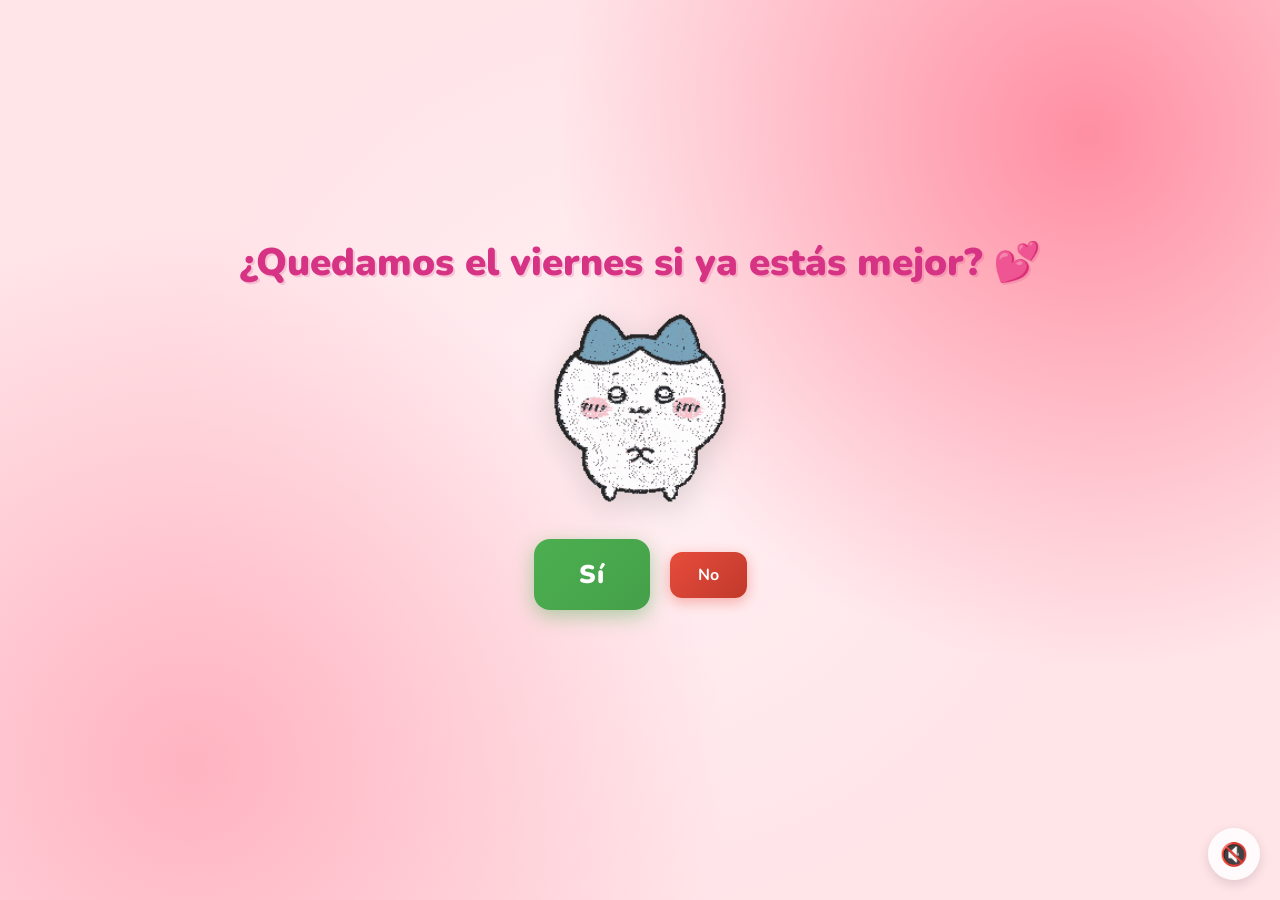
==== index.html @ 437bf0f8 "Refactor page interactions and localize GIF assets" ====
<!DOCTYPE html>
<html lang="es">
<head>
    <meta charset="UTF-8">
    <meta name="viewport" content="width=device-width, initial-scale=1.0, viewport-fit=cover">
    <title>¿Quedamos el viernes si ya estás mejor? 💕</title>
    <link rel="preconnect" href="https://fonts.googleapis.com">
    <link href="https://fonts.googleapis.com/css2?family=Nunito:wght@400;700;800;900&display=swap" rel="stylesheet">
    <link rel="icon" type="image/png" href="favicon.png">
    <link rel="stylesheet" href="style.css">
    <script src="script.js" defer></script>
</head>
<body>
    <div class="hearts-bg"></div>

    <div class="container">
        <h1>¿Quedamos el viernes si ya estás mejor? 💕</h1>

        <div class="gif-container">
            <img id="cat-gif" src="assets/gifs/stage-0-normal.gif" alt="Personaje adorable animado">
        </div>

        <div class="buttons">
            <button id="yes-btn" type="button">Sí</button>
            <button id="no-btn" type="button">No</button>
        </div>
        <div id="tease-toast" aria-live="polite"></div>
    </div>

    <audio id="bg-music" loop autoplay muted>
        <source src="music/beabadoobee - Glue Song (Lyrics).mp3" type="audio/mpeg">
    </audio>

    <button id="music-toggle" type="button" aria-label="Silenciar música" aria-pressed="true" title="Silenciar música">🔊</button>
</body>
</html>
---- style.css ----
* {
    margin: 0;
    padding: 0;
    box-sizing: border-box;
}

body {
    background-color: #FFE4E8;
    font-family: 'Nunito', sans-serif;
    min-height: 100vh;
    min-height: 100svh;
    display: flex;
    justify-content: center;
    align-items: center;
    overflow-x: hidden;
    overflow-y: auto;
    background-image:
        radial-gradient(circle at 15% 85%, #ffb3c1 0%, transparent 40%),
        radial-gradient(circle at 85% 15%, #ff8fa3 0%, transparent 40%),
        radial-gradient(circle at 50% 50%, #fff0f3 0%, transparent 60%);
}

/* Floating hearts background */
.hearts-bg {
    position: fixed;
    top: 0; left: 0; right: 0; bottom: 0;
    pointer-events: none;
    z-index: 0;
    overflow: hidden;
}

.hearts-bg::before,
.hearts-bg::after {
    content: '💕 💗 💖 💝 💓';
    position: absolute;
    font-size: 1.5rem;
    opacity: 0.15;
    animation: floatHearts 12s linear infinite;
    white-space: nowrap;
    top: 100%;
    left: 10%;
}

.hearts-bg::after {
    animation-delay: 6s;
    left: 60%;
    content: '💗 💕 💓 💖 💝';
}

@keyframes floatHearts {
    from { transform: translateY(0); opacity: 0.15; }
    to { transform: translateY(-110vh); opacity: 0; }
}

.container {
    position: relative;
    z-index: 1;
    text-align: center;
    padding: 40px 20px max(56px, calc(40px + env(safe-area-inset-bottom)));
}

h1 {
    font-size: 2.4rem;
    color: #d63384;
    font-weight: 900;
    margin-bottom: 20px;
    text-shadow: 2px 2px 0px rgba(214, 51, 132, 0.2);
    animation: wiggle 2s ease-in-out infinite;
}

@keyframes wiggle {
    0%, 100% { transform: rotate(-1deg); }
    50% { transform: rotate(1deg); }
}

.gif-container {
    margin: 20px auto;
    display: flex;
    justify-content: center;
    position: relative;
}

#cat-gif {
    width: 200px;
    height: 200px;
    object-fit: contain;
    filter: drop-shadow(0 8px 16px rgba(0,0,0,0.15));
    transition: opacity 0.3s ease;
}

.buttons {
    display: flex;
    gap: 20px;
    justify-content: center;
    align-items: center;
    margin-top: 30px;
    flex-wrap: wrap;
}

#yes-btn {
    --yes-font-size: 1.6rem;
    --yes-pad-y: 18px;
    --yes-pad-x: 45px;
    background: linear-gradient(135deg, #4CAF50, #45a049);
    color: white;
    border: none;
    border-radius: 16px;
    font-size: var(--yes-font-size);
    font-weight: 900;
    font-family: 'Nunito', sans-serif;
    padding: var(--yes-pad-y) var(--yes-pad-x);
    cursor: pointer;
    transition: transform 0.15s, box-shadow 0.15s;
    box-shadow: 0 6px 20px rgba(76, 175, 80, 0.45);
    letter-spacing: 1px;
}

#yes-btn:hover {
    transform: scale(1.06) translateY(-2px);
    box-shadow: 0 10px 28px rgba(76, 175, 80, 0.55);
}

#yes-btn:active {
    transform: scale(0.98);
}

#no-btn {
    --no-font-size: 1rem;
    background: linear-gradient(135deg, #e74c3c, #c0392b);
    color: white;
    border: none;
    border-radius: 12px;
    font-size: var(--no-font-size);
    font-weight: 700;
    font-family: 'Nunito', sans-serif;
    padding: 12px 28px;
    cursor: pointer;
    transition: background 0.2s, left 0.25s ease, top 0.25s ease;
    box-shadow: 0 4px 14px rgba(231, 76, 60, 0.4);
}

#no-btn:hover {
    background: linear-gradient(135deg, #c0392b, #a93226);
}


#tease-toast {
    margin-top: 14px;
    font-size: 1rem;
    color: #d63384;
    font-weight: 700;
    font-style: italic;
    opacity: 0;
    transform: translateY(6px);
    transition: opacity 0.3s ease, transform 0.3s ease;
    min-height: 1.5rem;
}

#tease-toast.show {
    opacity: 1;
    transform: translateY(0);
}

/* Music toggle button */
#music-toggle {
    position: fixed;
    bottom: calc(20px + env(safe-area-inset-bottom));
    right: 20px;
    background: rgba(255, 255, 255, 0.85);
    border: none;
    border-radius: 50%;
    width: 52px;
    height: 52px;
    font-size: 1.4rem;
    cursor: pointer;
    backdrop-filter: blur(10px);
    box-shadow: 0 4px 12px rgba(0, 0, 0, 0.12);
    transition: transform 0.2s;
    z-index: 100;
}

#music-toggle:hover {
    transform: scale(1.1);
}

/* Yes page specific */
.yes-container {
    padding-bottom: max(88px, calc(72px + env(safe-area-inset-bottom)));
}

.yes-container h1.yes-title {
    font-size: 2.8rem;
    animation: bounceTitle 0.6s ease infinite alternate;
}

@keyframes bounceTitle {
    from { transform: translateY(0) rotate(-1deg); }
    to { transform: translateY(-12px) rotate(1deg); }
}

.yes-message {
    font-size: 1.4rem;
    color: #e91e8c;
    font-weight: 700;
    margin-top: 24px;
    animation: fadeIn 1s ease 0.5s both;
}

@keyframes fadeIn {
    from { opacity: 0; transform: translateY(10px); }
    to { opacity: 1; transform: translateY(0); }
}

.yes-container #cat-gif {
    width: 260px;
    height: 260px;
}

.yes-container #cat-gif.ojitos-photo {
    width: min(300px, 74vw);
    height: min(390px, 48vh);
    height: min(390px, 48svh);
    object-fit: cover;
    object-position: center;
    border: 6px solid rgba(255, 255, 255, 0.92);
    border-radius: 32px;
    filter: none;
    box-shadow:
        0 14px 34px rgba(214, 51, 132, 0.28),
        0 0 0 4px rgba(255, 143, 163, 0.22);
}

.yes-container .gif-container::after {
    content: '💕';
    position: absolute;
    top: -16px;
    right: calc(50% - min(150px, 37vw) - 16px);
    font-size: 2rem;
    transform: rotate(12deg);
    text-shadow: 0 5px 14px rgba(214, 51, 132, 0.35);
}

@media (prefers-reduced-motion: reduce) {
    .hearts-bg::before,
    .hearts-bg::after,
    h1,
    .yes-container h1.yes-title,
    .yes-message {
        animation: none !important;
    }

    #cat-gif,
    #yes-btn,
    #no-btn,
    #music-toggle,
    #tease-toast {
        transition: none !important;
    }

    #yes-btn:hover,
    #music-toggle:hover {
        transform: none;
    }
}
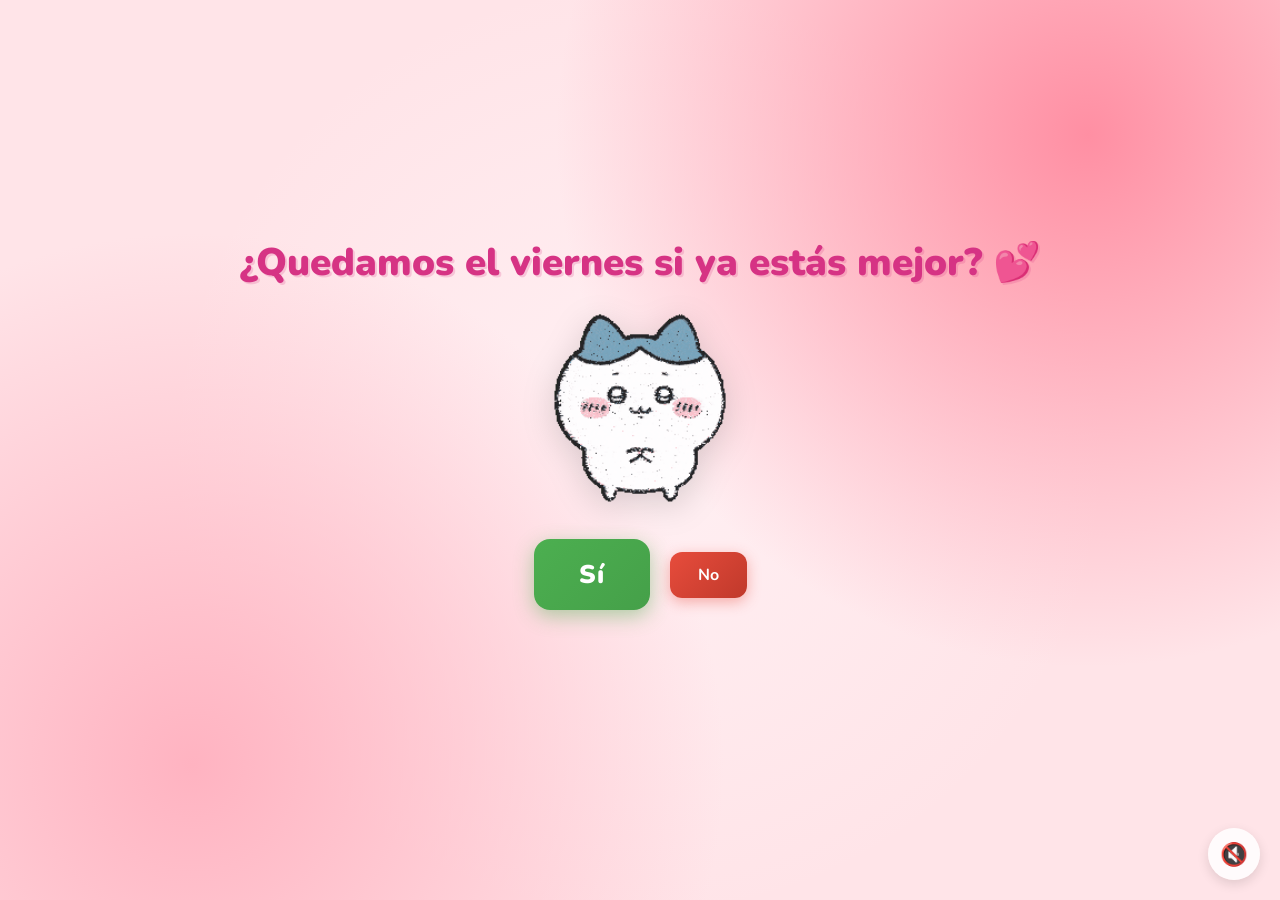
==== commit 88b20928: "Start music immediately on page load" ====
--- a/index.html
+++ b/index.html
@@ -27,7 +27,7 @@
         <div id="tease-toast" aria-live="polite"></div>
     </div>
 
-    <audio id="bg-music" loop autoplay muted>
+    <audio id="bg-music" loop autoplay preload="auto">
         <source src="music/beabadoobee - Glue Song (Lyrics).mp3" type="audio/mpeg">
     </audio>
 
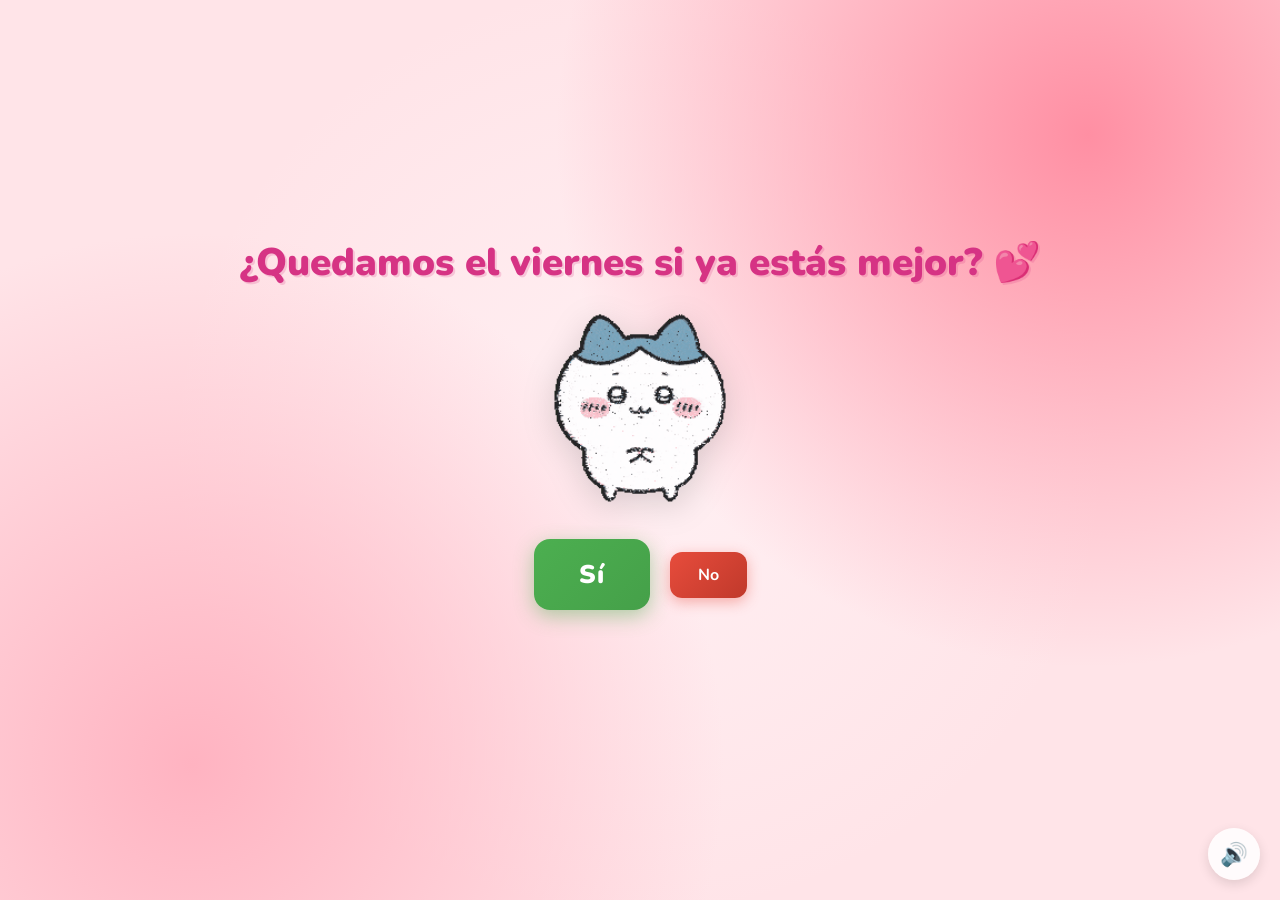
==== commit f09b0683: "Restore original autoplay behavior" ====
--- a/index.html
+++ b/index.html
@@ -27,7 +27,7 @@
         <div id="tease-toast" aria-live="polite"></div>
     </div>
 
-    <audio id="bg-music" loop autoplay preload="auto">
+    <audio id="bg-music" loop autoplay muted preload="auto">
         <source src="music/beabadoobee - Glue Song (Lyrics).mp3" type="audio/mpeg">
     </audio>
 
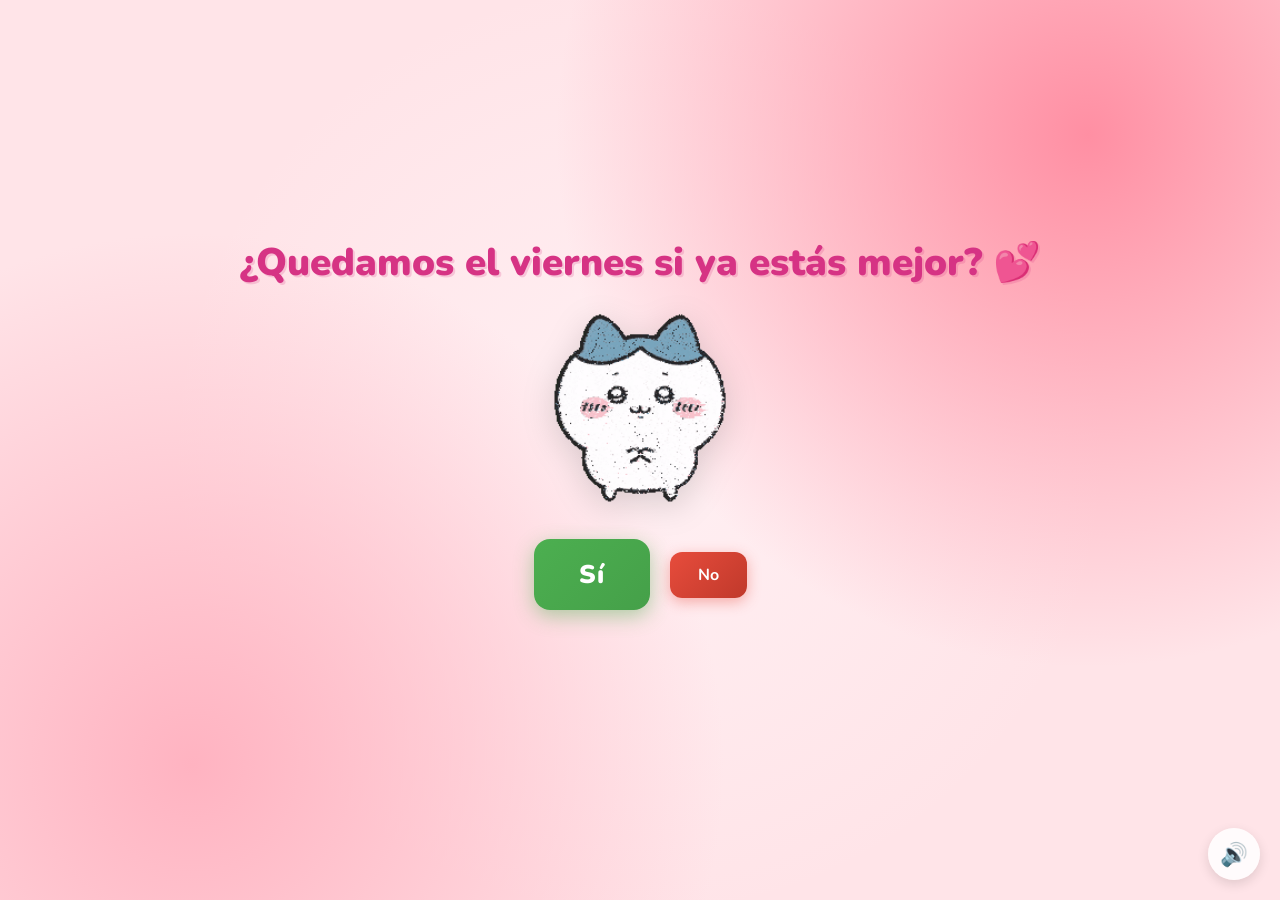
==== commit 580a4c00: "Revert audio init flow to pre-refactor behavior" ====
--- a/index.html
+++ b/index.html
@@ -8,7 +8,6 @@
     <link href="https://fonts.googleapis.com/css2?family=Nunito:wght@400;700;800;900&display=swap" rel="stylesheet">
     <link rel="icon" type="image/png" href="favicon.png">
     <link rel="stylesheet" href="style.css">
-    <script src="script.js" defer></script>
 </head>
 <body>
     <div class="hearts-bg"></div>
@@ -32,5 +31,7 @@
     </audio>
 
     <button id="music-toggle" type="button" aria-label="Silenciar música" aria-pressed="true" title="Silenciar música">🔊</button>
+
+    <script src="script.js"></script>
 </body>
 </html>
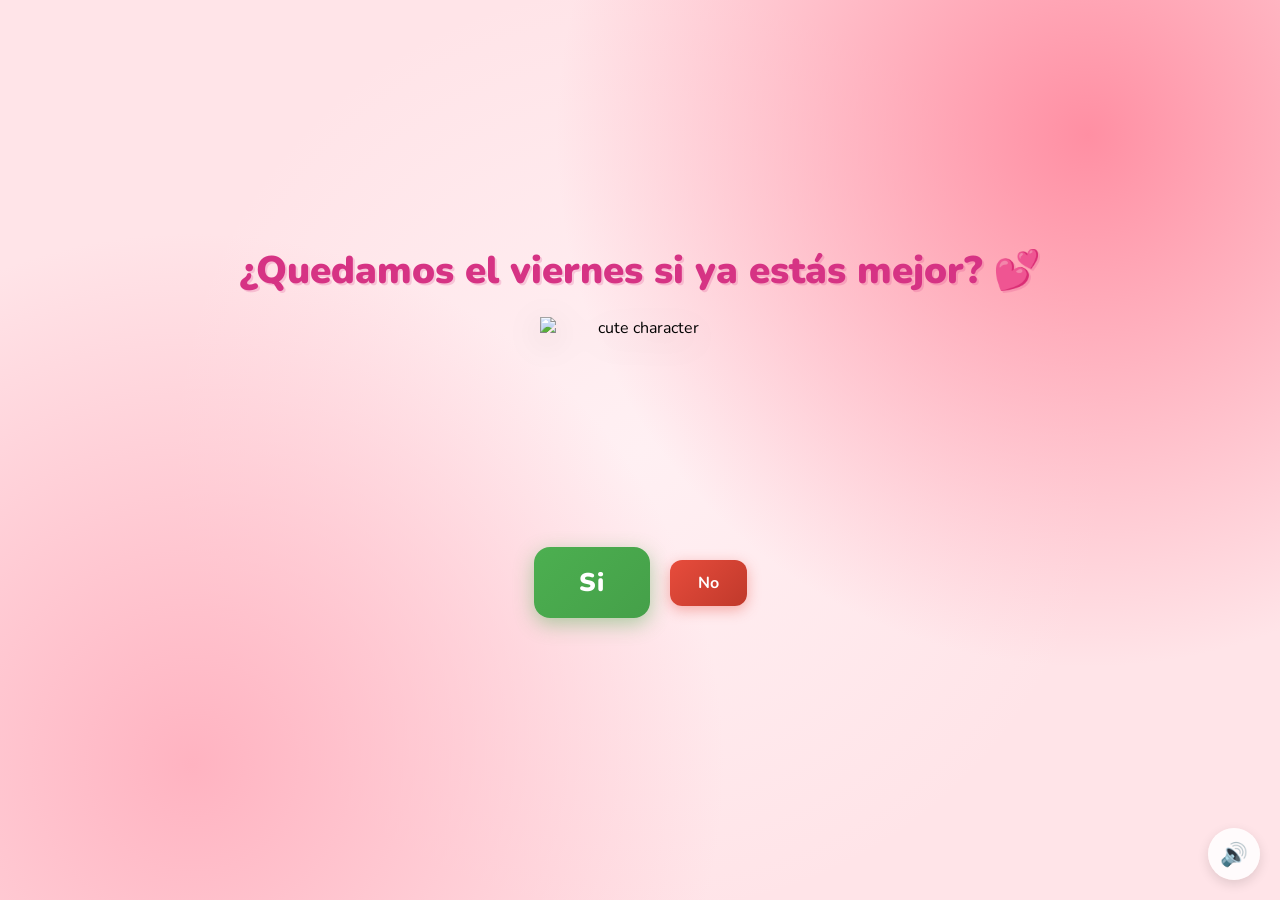
==== commit b9ad5605: "Initial project setup" ====
--- a/index.html
+++ b/index.html
@@ -1,8 +1,8 @@
 <!DOCTYPE html>
-<html lang="es">
+<html lang="en">
 <head>
     <meta charset="UTF-8">
-    <meta name="viewport" content="width=device-width, initial-scale=1.0, viewport-fit=cover">
+    <meta name="viewport" content="width=device-width, initial-scale=1.0">
     <title>¿Quedamos el viernes si ya estás mejor? 💕</title>
     <link rel="preconnect" href="https://fonts.googleapis.com">
     <link href="https://fonts.googleapis.com/css2?family=Nunito:wght@400;700;800;900&display=swap" rel="stylesheet">
@@ -16,21 +16,21 @@
         <h1>¿Quedamos el viernes si ya estás mejor? 💕</h1>
 
         <div class="gif-container">
-            <img id="cat-gif" src="assets/gifs/stage-0-normal.gif" alt="Personaje adorable animado">
+            <img id="cat-gif" src="https://media.tenor.com/EBV7OT7ACfwAAAAj/u-u-qua-qua-u-quaa.gif" alt="cute character">
         </div>
 
         <div class="buttons">
-            <button id="yes-btn" type="button">Sí</button>
-            <button id="no-btn" type="button">No</button>
+            <button id="yes-btn" onclick="handleYesClick()">Si</button>
+            <button id="no-btn" onclick="handleNoClick()">No</button>
         </div>
-        <div id="tease-toast" aria-live="polite"></div>
+        <div id="tease-toast"></div>
     </div>
 
-    <audio id="bg-music" loop autoplay muted preload="auto">
+    <audio id="bg-music" loop autoplay muted>
         <source src="music/beabadoobee - Glue Song (Lyrics).mp3" type="audio/mpeg">
     </audio>
 
-    <button id="music-toggle" type="button" aria-label="Silenciar música" aria-pressed="true" title="Silenciar música">🔊</button>
+    <button id="music-toggle" onclick="toggleMusic()" title="Toggle music">🔊</button>
 
     <script src="script.js"></script>
 </body>
--- a/style.css
+++ b/style.css
@@ -8,12 +8,10 @@
     background-color: #FFE4E8;
     font-family: 'Nunito', sans-serif;
     min-height: 100vh;
-    min-height: 100svh;
     display: flex;
     justify-content: center;
     align-items: center;
-    overflow-x: hidden;
-    overflow-y: auto;
+    overflow: hidden;
     background-image:
         radial-gradient(circle at 15% 85%, #ffb3c1 0%, transparent 40%),
         radial-gradient(circle at 85% 15%, #ff8fa3 0%, transparent 40%),
@@ -56,7 +54,7 @@
     position: relative;
     z-index: 1;
     text-align: center;
-    padding: 40px 20px max(56px, calc(40px + env(safe-area-inset-bottom)));
+    padding: 40px 20px;
 }
 
 h1 {
@@ -98,17 +96,14 @@
 }
 
 #yes-btn {
-    --yes-font-size: 1.6rem;
-    --yes-pad-y: 18px;
-    --yes-pad-x: 45px;
     background: linear-gradient(135deg, #4CAF50, #45a049);
     color: white;
     border: none;
     border-radius: 16px;
-    font-size: var(--yes-font-size);
+    font-size: 1.6rem;
     font-weight: 900;
     font-family: 'Nunito', sans-serif;
-    padding: var(--yes-pad-y) var(--yes-pad-x);
+    padding: 18px 45px;
     cursor: pointer;
     transition: transform 0.15s, box-shadow 0.15s;
     box-shadow: 0 6px 20px rgba(76, 175, 80, 0.45);
@@ -125,12 +120,11 @@
 }
 
 #no-btn {
-    --no-font-size: 1rem;
     background: linear-gradient(135deg, #e74c3c, #c0392b);
     color: white;
     border: none;
     border-radius: 12px;
-    font-size: var(--no-font-size);
+    font-size: 1rem;
     font-weight: 700;
     font-family: 'Nunito', sans-serif;
     padding: 12px 28px;
@@ -164,7 +158,7 @@
 /* Music toggle button */
 #music-toggle {
     position: fixed;
-    bottom: calc(20px + env(safe-area-inset-bottom));
+    bottom: 20px;
     right: 20px;
     background: rgba(255, 255, 255, 0.85);
     border: none;
@@ -184,10 +178,6 @@
 }
 
 /* Yes page specific */
-.yes-container {
-    padding-bottom: max(88px, calc(72px + env(safe-area-inset-bottom)));
-}
-
 .yes-container h1.yes-title {
     font-size: 2.8rem;
     animation: bounceTitle 0.6s ease infinite alternate;
@@ -218,8 +208,8 @@
 
 .yes-container #cat-gif.ojitos-photo {
     width: min(300px, 74vw);
-    height: min(390px, 48vh);
-    height: min(390px, 48svh);
+    height: 390px;
+    max-height: 48vh;
     object-fit: cover;
     object-position: center;
     border: 6px solid rgba(255, 255, 255, 0.92);
@@ -239,26 +229,3 @@
     transform: rotate(12deg);
     text-shadow: 0 5px 14px rgba(214, 51, 132, 0.35);
 }
-
-@media (prefers-reduced-motion: reduce) {
-    .hearts-bg::before,
-    .hearts-bg::after,
-    h1,
-    .yes-container h1.yes-title,
-    .yes-message {
-        animation: none !important;
-    }
-
-    #cat-gif,
-    #yes-btn,
-    #no-btn,
-    #music-toggle,
-    #tease-toast {
-        transition: none !important;
-    }
-
-    #yes-btn:hover,
-    #music-toggle:hover {
-        transform: none;
-    }
-}
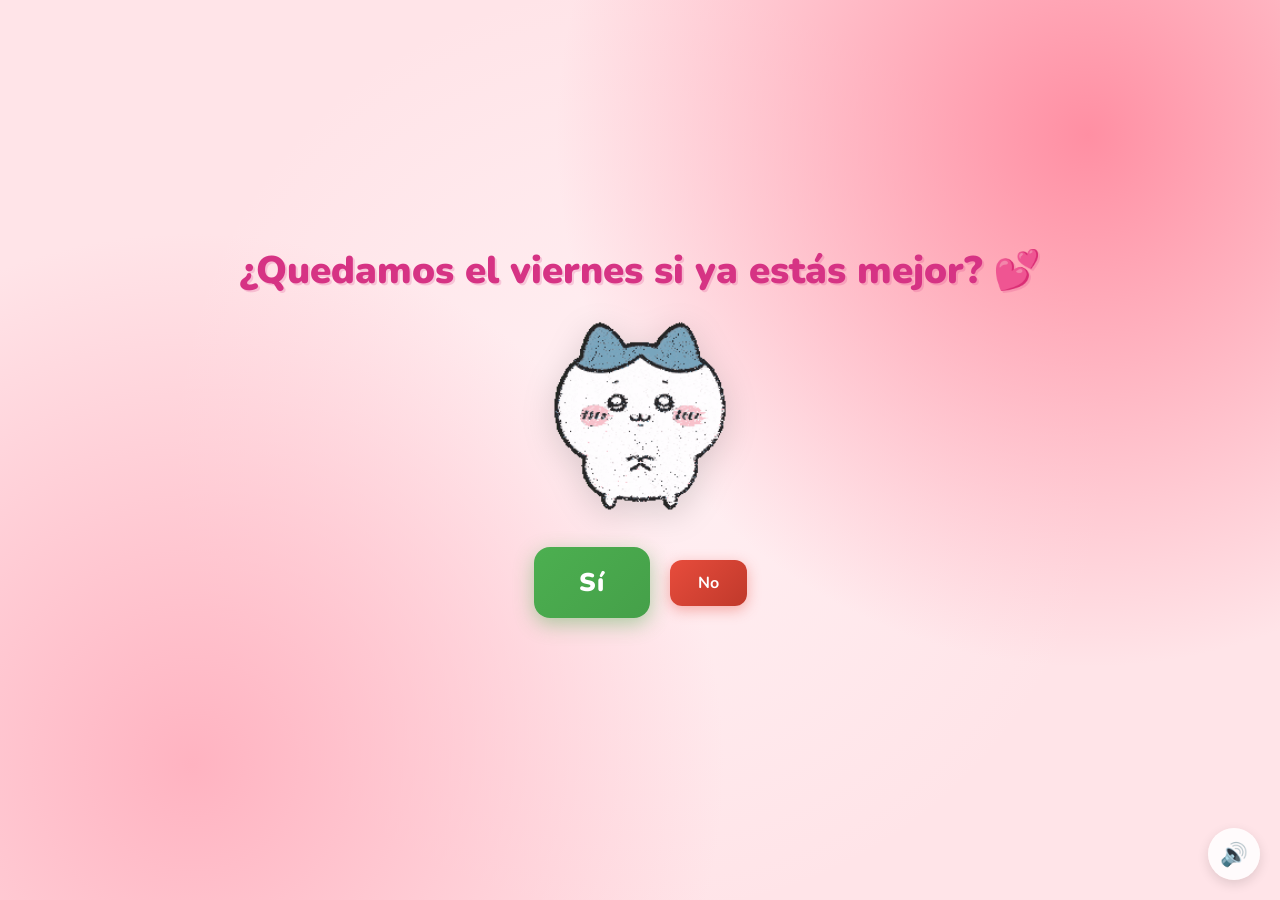
==== commit 145b3ee2: "Use semantic page structure" ====
--- a/index.html
+++ b/index.html
@@ -1,8 +1,8 @@
 <!DOCTYPE html>
-<html lang="en">
+<html lang="es">
 <head>
     <meta charset="UTF-8">
-    <meta name="viewport" content="width=device-width, initial-scale=1.0">
+    <meta name="viewport" content="width=device-width, initial-scale=1.0, viewport-fit=cover">
     <title>¿Quedamos el viernes si ya estás mejor? 💕</title>
     <link rel="preconnect" href="https://fonts.googleapis.com">
     <link href="https://fonts.googleapis.com/css2?family=Nunito:wght@400;700;800;900&display=swap" rel="stylesheet">
@@ -10,27 +10,27 @@
     <link rel="stylesheet" href="style.css">
 </head>
 <body>
-    <div class="hearts-bg"></div>
+    <div class="hearts-bg" aria-hidden="true"></div>
 
-    <div class="container">
+    <main class="container">
         <h1>¿Quedamos el viernes si ya estás mejor? 💕</h1>
 
-        <div class="gif-container">
-            <img id="cat-gif" src="https://media.tenor.com/EBV7OT7ACfwAAAAj/u-u-qua-qua-u-quaa.gif" alt="cute character">
-        </div>
+        <figure class="gif-container">
+            <img id="cat-gif" src="assets/gifs/stage-0-normal.gif" alt="Personaje adorable animado">
+        </figure>
 
         <div class="buttons">
-            <button id="yes-btn" onclick="handleYesClick()">Si</button>
-            <button id="no-btn" onclick="handleNoClick()">No</button>
+            <button id="yes-btn" type="button">Sí</button>
+            <button id="no-btn" type="button">No</button>
         </div>
-        <div id="tease-toast"></div>
-    </div>
+        <div id="tease-toast" aria-live="polite"></div>
+    </main>
 
-    <audio id="bg-music" loop autoplay muted>
+    <audio id="bg-music" loop autoplay muted preload="auto">
         <source src="music/beabadoobee - Glue Song (Lyrics).mp3" type="audio/mpeg">
     </audio>
 
-    <button id="music-toggle" onclick="toggleMusic()" title="Toggle music">🔊</button>
+    <button id="music-toggle" type="button" aria-label="Silenciar música" aria-pressed="true" title="Silenciar música">🔊</button>
 
     <script src="script.js"></script>
 </body>
